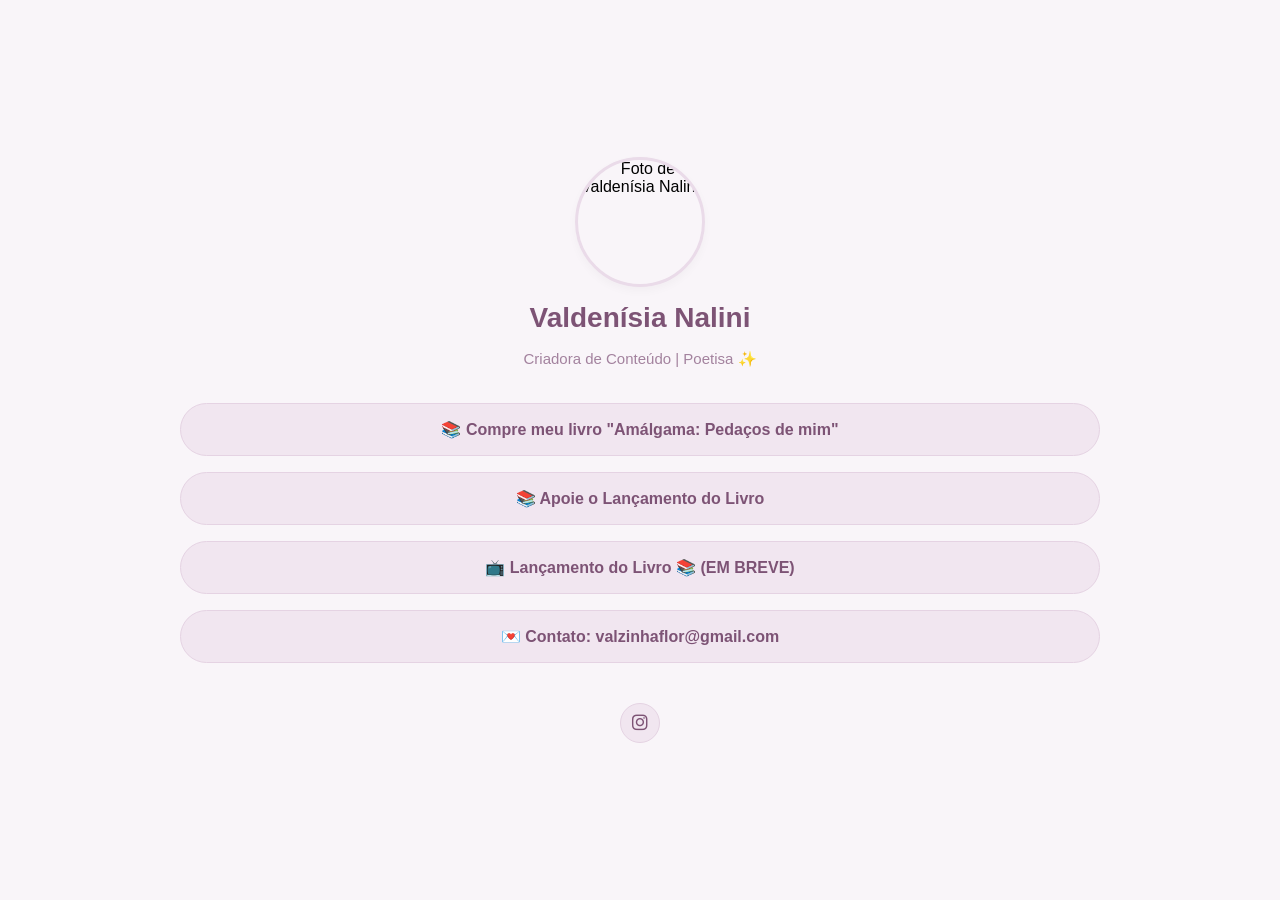
==== index.html @ ba0407f5 "first commit" ====
<!DOCTYPE html>
<html lang="pt-BR">
<head>
    <meta charset="UTF-8">
    <meta name="viewport" content="width=device-width, initial-scale=1.0">
    <title>Valdenísia Nalini - Links</title>
    <link rel="stylesheet" href="style.css">
    <link rel="stylesheet" href="https://cdnjs.cloudflare.com/ajax/libs/font-awesome/6.4.0/css/all.min.css">
</head>
<body>

    <div class="container">
        <header class="profile">
            <div class="avatar-container">
                <img src="profile.jpg" alt="Foto de Valdenísia Nalini" class="avatar">
            </div>
            <h1>Valdenísia Nalini</h1>
            <p class="subtitle">Criadora de Conteúdo | Poetisa ✨</p>
        </header>

        <main class="links-container">
    <a href="https://amalgama-livro.vercel.app/" class="link-btn" target="_blank">📚 Compre meu livro "Amálgama: Pedaços de mim"</a>
    <a href="apoieoprojeto.html" class="link-btn" target="_blank">📚 Apoie o Lançamento do Livro</a>
    <a href="#" class="link-btn" target="_blank">📺 Lançamento do Livro 📚 (EM BREVE)</a>
    <a href="#" class="link-btn" target="_blank">💌 Contato: valzinhaflor@gmail.com</a>
</main>

        <footer class="social-icons">
            <a href="https://www.instagram.com/nalini.valflor?igsh=MTdzenR0NzlhZmNsYw==" target="_blank" aria-label="Instagram"><i class="fab fa-instagram"></i></a>
        </footer>
    </div>

</body>
</html>
---- style.css ----
/* Configurações Globais e Reset */
* {
    margin: 0;
    padding: 0;
    box-sizing: border-box;
    font-family: 'Segoe UI', Tahoma, Geneva, Verdana, sans-serif;
}

body {
    background-color: #F9F5F9; /* Fundo pastel bem claro */
    display: flex;
    justify-content: center;
    align-items: center;
    min-height: 100vh;
    padding: 40px 20px;
}

/* Container Principal */
.container {
    width: 100%;
    max-width: 520px;
    text-align: center;
}

/* Estilização do Perfil */
.profile {
    margin-bottom: 30px;
}

.avatar-container {
    width: 130px;
    height: 130px;
    margin: 0 auto 15px auto;
    border-radius: 50%;
    overflow: hidden;
    border: 3px solid #EADBE9; /* Borda suave combinando com o estilo */
    box-shadow: 0 4px 10px rgba(0, 0, 0, 0.03);
}

.avatar {
    width: 100%;
    height: 100%;
    object-fit: cover;
}

h1 {
    color: #7D5375; /* Roxo fosco elegante para o nome */
    font-size: 28px;
    font-weight: 700;
    margin-bottom: 5px;
}

.subtitle {
    color: #A3829E; /* Tom de roxo mais suave para o subtítulo */
    font-size: 15px;
    font-weight: 500;
}

/* Estilização dos Botões de Links */
.links-container {
    display: flex;
    flex-direction: column;
    gap: 16px;
    margin-bottom: 40px;
}

.link-btn {
    display: flex;
    justify-content: center;
    align-items: center;
    padding: 16px 20px;
    border-radius: 50px;
    text-decoration: none;
    background-color: #F1E6F0; /* Cor de fundo dos botões (lavanda claro) */
    color: #7D5375; /* Texto interno combinando com o título */
    font-size: 16px;
    font-weight: 600;
    border: 1px solid #E5D3E3; /* Borda sutil para dar o acabamento idêntico à imagem */
    transition: transform 0.2s ease, background-color 0.2s ease;
}

/* Centralização e imagens menores */
.container {
    width: 100%;
    max-width: 920px;
    text-align: center;
}

.content-grid {
    display: flex;
    flex-wrap: wrap;
    align-items: flex-start;
    justify-content: center;
    gap: 32px;
    padding: 20px;
    background: #ffffff;
    border-radius: 24px;
    box-shadow: 0 20px 50px rgba(0, 0, 0, 0.07);
}

.text-block {
    flex: 1 1 420px;
    min-width: 280px;
    text-align: left;
}

.text-block h1 {
    text-align: center;
}

.image-column {
    flex: 0 0 320px;
    display: flex;
    flex-direction: column;
    gap: 18px;
    justify-content: center;
    align-items: center;
}

.container section {
    margin-bottom: 0;
}

.container p {
    margin: 12px 0;
    line-height: 1.75;
}

.project-image {
    max-width: 280px;
    width: 100%;
    height: auto;
    border-radius: 18px;
    box-shadow: 0 8px 24px rgba(0, 0, 0, 0.08);
    display: block;
}

.project-figure {
    margin: 0;
    width: 100%;
    display: flex;
    flex-direction: column;
    align-items: center;
    text-align: center;
}

.project-figure figcaption {
    margin-top: 12px;
    font-size: 14px;
    color: #7d5375;
    line-height: 1.4;
    width: 100%;
    max-width: 280px;
}

@media (max-width: 820px) {
    .container {
        padding: 0 16px;
    }

    .content-grid {
        flex-direction: column;
        padding: 16px;
    }

    .text-block {
        text-align: center;
    }
}

/* Efeito ao passar o mouse (Hover) */
.link-btn:hover {
    transform: scale(1.01);
    background-color: #EADBE9; /* Escurece levemente ao passar o mouse */
}

/* Efeito ao clicar */
.link-btn:active {
    transform: scale(0.99);
}

/* Ícones de Redes Sociais (Rodapé) */
.social-icons {
    display: flex;
    justify-content: center;
    gap: 12px;
}

.social-icons a {
    display: flex;
    justify-content: center;
    align-items: center;
    width: 40px;
    height: 40px;
    background-color: #F1E6F0; /* Círculos no mesmo tom dos botões */
    color: #7D5375;
    border-radius: 50%;
    text-decoration: none;
    font-size: 18px;
    border: 1px solid #E5D3E3;
    transition: background-color 0.2s, color 0.2s;
}

.social-icons a:hover {
    background-color: #7D5375;
    color: #FFFFFF;
}
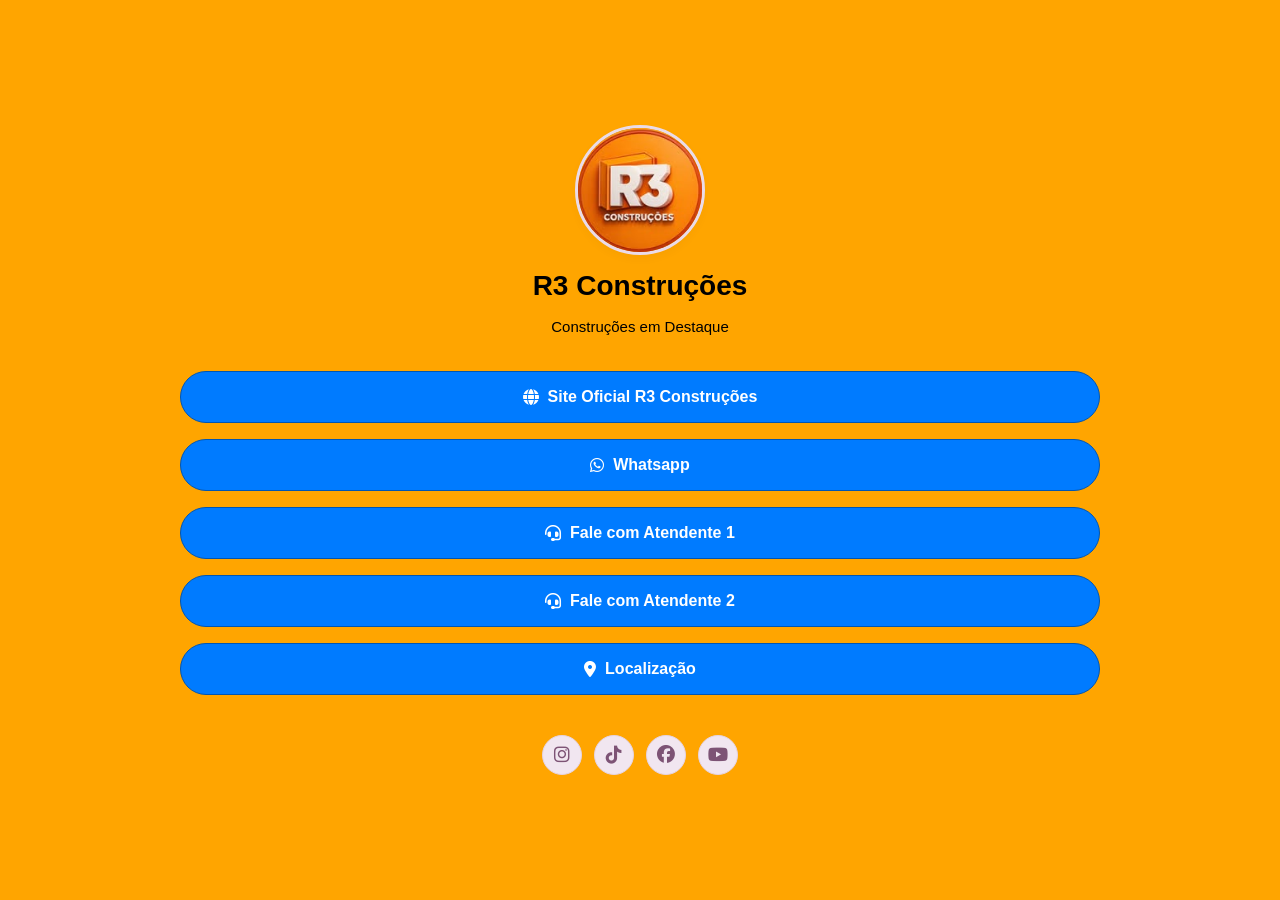
==== commit 085c9642: "links corrigidos" ====
--- a/index.html
+++ b/index.html
@@ -3,30 +3,35 @@
 <head>
     <meta charset="UTF-8">
     <meta name="viewport" content="width=device-width, initial-scale=1.0">
-    <title>Valdenísia Nalini - Links</title>
+    <title>R3 Construções - Links</title>
     <link rel="stylesheet" href="style.css">
     <link rel="stylesheet" href="https://cdnjs.cloudflare.com/ajax/libs/font-awesome/6.4.0/css/all.min.css">
-</head>
+
 <body>
 
     <div class="container">
         <header class="profile">
             <div class="avatar-container">
-                <img src="profile.jpg" alt="Foto de Valdenísia Nalini" class="avatar">
+                <img src="logor3.jpg" alt="logo R3" class="avatar">
             </div>
-            <h1>Valdenísia Nalini</h1>
-            <p class="subtitle">Criadora de Conteúdo | Poetisa ✨</p>
+            <h1>R3 Construções</h1>
+            <p class="subtitle">Construções em Destaque</p>
         </header>
 
         <main class="links-container">
-    <a href="https://amalgama-livro.vercel.app/" class="link-btn" target="_blank">📚 Compre meu livro "Amálgama: Pedaços de mim"</a>
-    <a href="apoieoprojeto.html" class="link-btn" target="_blank">📚 Apoie o Lançamento do Livro</a>
-    <a href="#" class="link-btn" target="_blank">📺 Lançamento do Livro 📚 (EM BREVE)</a>
-    <a href="#" class="link-btn" target="_blank">💌 Contato: valzinhaflor@gmail.com</a>
+    <a href="https://loja-construcao-xi.vercel.app/" class="link-btn" target="_blank"><i class="fas fa-globe"></i>&nbsp;&nbsp;Site Oficial R3 Construções</a>
+    <a href="https://wa.me/5585987133705" class="link-btn" target="_blank"><i class="fab fa-whatsapp"></i>&nbsp;&nbsp;Whatsapp</a>
+    <a href="https://wa.me/5585987133705" class="link-btn" target="_blank"><i class="fas fa-headset"></i>&nbsp;&nbsp;Fale com Atendente 1</a>
+    <a href="https://wa.me/5585987133705" class="link-btn" target="_blank"><i class="fas fa-headset"></i>&nbsp;&nbsp;Fale com Atendente 2</a>
+    <a href="https://share.google/eZ3saZ46Cg4xLuWuZ" class="link-btn" target="_blank"><i class="fas fa-map-marker-alt"></i>&nbsp;&nbsp;Localização</a>
+
 </main>
 
         <footer class="social-icons">
-            <a href="https://www.instagram.com/nalini.valflor?igsh=MTdzenR0NzlhZmNsYw==" target="_blank" aria-label="Instagram"><i class="fab fa-instagram"></i></a>
+            <a href="https://www.instagram.com/r3.construcoess" target="_blank" aria-label="Instagram"><i class="fab fa-instagram"></i></a>
+            <a href="https://www.tiktok.com/@r3construcoess" target="_blank" aria-label="TikTok"><i class="fab fa-tiktok"></i></a>
+            <a href="https://www.facebook.com/r3construcoess" target="_blank" aria-label="Facebook"><i class="fab fa-facebook"></i></a>
+            <a href="https://www.youtube.com/@r3construcoess" target="_blank" aria-label="YouTube"><i class="fab fa-youtube"></i></a>
         </footer>
     </div>
 
--- a/style.css
+++ b/style.css
@@ -7,7 +7,7 @@
 }
 
 body {
-    background-color: #F9F5F9; /* Fundo pastel bem claro */
+    background-color: #FFA500; /* Fundo laranja */
     display: flex;
     justify-content: center;
     align-items: center;
@@ -44,14 +44,14 @@
 }
 
 h1 {
-    color: #7D5375; /* Roxo fosco elegante para o nome */
+    color: #000000; /* Preto para o nome */
     font-size: 28px;
     font-weight: 700;
     margin-bottom: 5px;
 }
 
 .subtitle {
-    color: #A3829E; /* Tom de roxo mais suave para o subtítulo */
+    color: #000000; /* Preto para o subtítulo */
     font-size: 15px;
     font-weight: 500;
 }
@@ -71,11 +71,11 @@
     padding: 16px 20px;
     border-radius: 50px;
     text-decoration: none;
-    background-color: #F1E6F0; /* Cor de fundo dos botões (lavanda claro) */
-    color: #7D5375; /* Texto interno combinando com o título */
+    background-color: #007BFF; /* Cor de fundo dos botões (azul) */
+    color: #FFFFFF; /* Texto branco para contraste */
     font-size: 16px;
     font-weight: 600;
-    border: 1px solid #E5D3E3; /* Borda sutil para dar o acabamento idêntico à imagem */
+    border: 1px solid #0056b3; /* Borda azul mais escura */
     transition: transform 0.2s ease, background-color 0.2s ease;
 }
 
